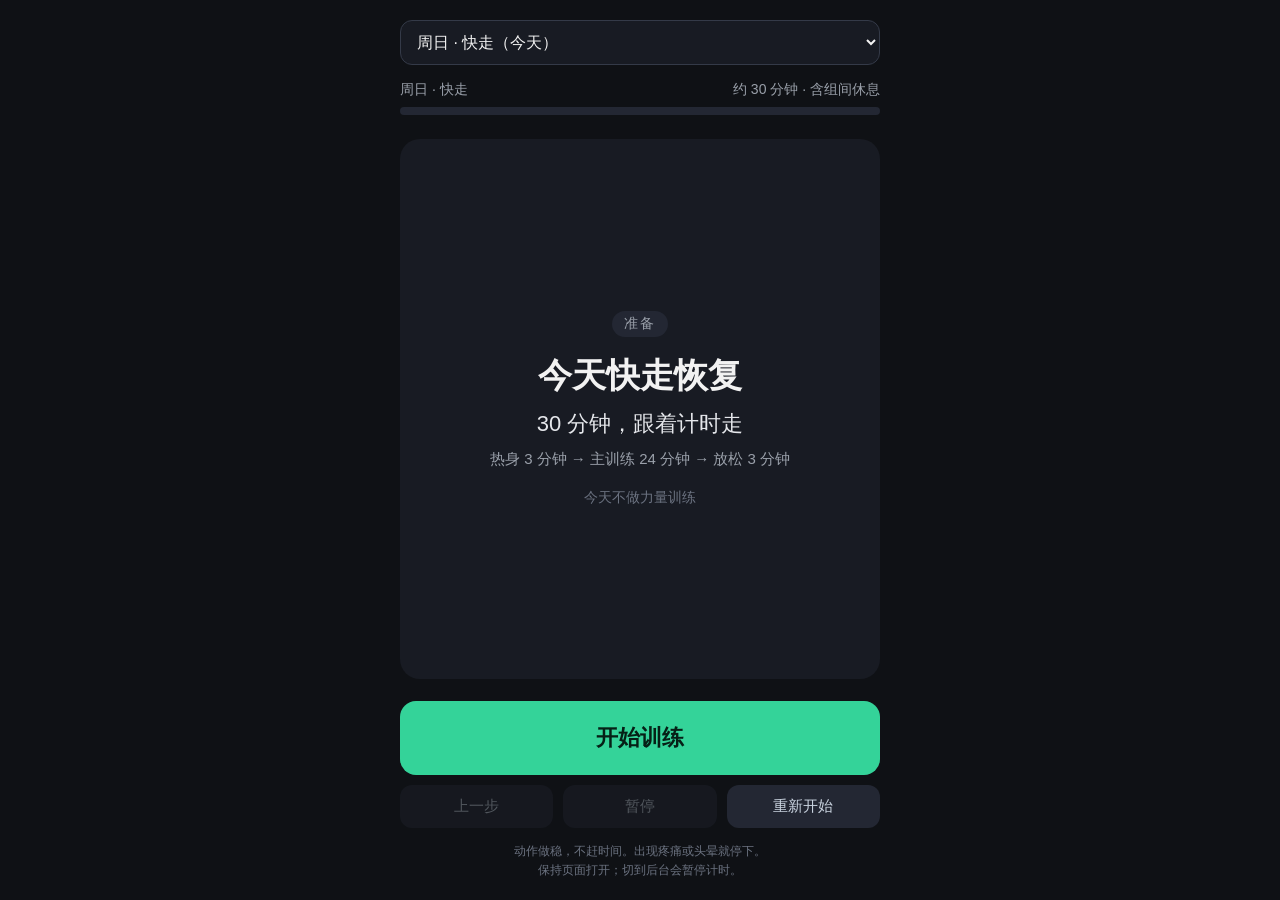
==== workout/index.html @ 6b4712bd "Add standalone chest-shoulder-back workout PWA" ====
<!DOCTYPE html>
<html lang="zh-CN">
<head>
<meta charset="UTF-8">
<meta name="viewport" content="width=device-width,initial-scale=1,viewport-fit=cover">
<meta name="theme-color" content="#0f1115">
<meta name="apple-mobile-web-app-capable" content="yes">
<meta name="apple-mobile-web-app-status-bar-style" content="black-translucent">
<meta name="apple-mobile-web-app-title" content="训练">
<link rel="manifest" href="./manifest.webmanifest">
<link rel="apple-touch-icon" href="./icons/apple-touch-icon.png">
<link rel="icon" type="image/png" href="./icons/icon-192.png">
<title>胸肩背 · 跟练</title>
<style>
*{box-sizing:border-box;margin:0;padding:0}
body{font-family:-apple-system,"PingFang SC","Microsoft YaHei",sans-serif;background:#0f1115;color:#f2f2f2;min-height:100vh;display:flex;flex-direction:column;align-items:center}
.wrap{width:100%;max-width:520px;padding:20px;display:flex;flex-direction:column;min-height:100vh}
.top{display:flex;justify-content:space-between;font-size:14px;color:#9aa0aa;margin-bottom:8px}
.bar{height:8px;background:#232733;border-radius:4px;overflow:hidden;margin-bottom:24px}
.bar i{display:block;height:100%;background:linear-gradient(90deg,#34d399,#22d3ee);width:0;transition:width .3s}
.card{flex:1;background:#181b23;border-radius:20px;padding:28px 22px;display:flex;flex-direction:column;align-items:center;text-align:center;justify-content:center}
.phase{font-size:14px;letter-spacing:2px;padding:4px 12px;border-radius:99px;background:#232733;color:#9aa0aa;margin-bottom:16px}
.phase.work{background:#064e3b;color:#6ee7b7}.phase.rest{background:#1e3a8a;color:#93c5fd}.phase.warm{background:#78350f;color:#fcd34d}
h1{font-size:34px;margin-bottom:10px}
.target{font-size:22px;color:#e5e7eb;margin-bottom:8px}
.tip{font-size:15px;color:#9aa0aa;line-height:1.6;max-width:380px}
.timer{font-size:88px;font-weight:700;font-variant-numeric:tabular-nums;margin:18px 0 6px}
.rest .timer{color:#93c5fd}
.next{margin-top:18px;font-size:14px;color:#6b7280}
.btn{margin-top:22px;width:100%;padding:22px;font-size:22px;font-weight:700;border:none;border-radius:16px;background:#34d399;color:#062016;cursor:pointer}
.btn:active{transform:scale(.98)}
.btn.blue{background:#60a5fa;color:#071a33}
.row{display:flex;gap:10px;margin-top:10px}
.small{flex:1;padding:12px;font-size:15px;border:none;border-radius:12px;background:#232733;color:#cbd5e1;cursor:pointer}
.hidden{display:none}
select{width:100%;padding:12px;background:#181b23;color:#f2f2f2;border:1px solid #343a48;border-radius:12px;font:inherit;margin-bottom:16px}button:focus-visible,select:focus-visible{outline:3px solid #60a5fa;outline-offset:3px}.tip{white-space:pre-line}.small:disabled{opacity:.35;cursor:default}.foot{font-size:12px;color:#6b7280;text-align:center;margin-top:14px;line-height:1.6}@media(max-height:740px){.wrap{padding:16px}.card{padding:20px 16px}.timer{font-size:70px;margin:12px 0}.btn{padding:17px;margin-top:16px}h1{font-size:28px}}
.wrap{min-height:100dvh;padding-top:max(20px,env(safe-area-inset-top));padding-bottom:max(20px,env(safe-area-inset-bottom))}body{min-height:100dvh}button,select{touch-action:manipulation}
</style>
</head>
<body>
<div class="wrap">
  <select id="day" aria-label="选择训练日"></select><div class="top"><span id="stepNo"></span><span id="total">约 30 分钟 · 含组间休息</span></div>
  <div class="bar"><i id="prog"></i></div>
  <div class="card" id="card">
    <div class="phase" id="phase">准备</div>
    <h1 id="name">今天练胸</h1>
    <div class="target" id="target">每个动作 3 组</div>
    <div class="tip" id="tip">做完一组点一下，自动休息 90 秒。</div>
    <div class="timer hidden" id="timer">0</div>
    <div class="next" id="next"></div>
  </div>
  <button class="btn" id="main">开始训练</button>
  <div class="row">
    <button class="small" id="back">上一步</button>
    <button class="small" id="pause">暂停</button>
    <button class="small" id="reset">重新开始</button>
  </div>
  <p class="foot">动作做稳，不赶时间。出现疼痛或头晕就停下。<br>保持页面打开；切到后台会暂停计时。</p>
</div>
<script>
const plans=[
{label:'周一 · 胸',name:'今天练胸',moves:[['器械推胸','10 次','背贴靠垫，肩膀放松，慢推慢放。'],['上斜器械推胸','10 次','把手对准上胸，不耸肩、不拱腰。'],['蝴蝶机夹胸','12 次','手肘微屈，夹拢后慢慢打开，不往后拉太深。'],['绳索三头下压','12 次','肘部贴近身体，伸肘下压，不前后甩动。']]},
{label:'周二 · 单车',name:'今天骑单车',type:'bike'},
{label:'周三 · 肩',name:'今天练肩',moves:[['器械肩推','10 次','背贴靠垫，向上推，不挺腰、不锁死手肘。'],['哑铃侧平举','12 次','用轻重量，抬到肩高以内，不耸肩、不甩动。'],['反向蝴蝶机','12 次','胸贴靠垫，向两侧打开，缓慢回放。'],['平板支撑','20–30 秒','收紧腹部、正常呼吸，塌腰就结束；自己数秒，结束后点完成。']]},
{label:'周四 · 快走',name:'今天快走恢复',type:'walk'},
{label:'周五 · 背',name:'今天练背',moves:[['高位下拉','10 次','拉向上胸，不拉到脖子后面，不后仰甩动。'],['胸托坐姿划船','10 次','胸贴靠垫，拉向上腹，慢慢回放。'],['绳索直臂下压','12 次','肘部保持微屈，压向大腿前方，不弯腰甩动。'],['哑铃弯举','12 次','肘部贴近身体，缓慢抬起、放下，不后仰。']]},
{label:'周六 · 单车',name:'今天骑单车',type:'bike'},
{label:'周日 · 快走',name:'今天快走恢复',type:'walk'}];
const $=id=>document.getElementById(id);
const today=({Mon:0,Tue:1,Wed:2,Thu:3,Fri:4,Sat:5,Sun:6})[new Intl.DateTimeFormat('en-US',{timeZone:'Asia/Shanghai',weekday:'short'}).format(new Date())];
$('day').innerHTML=plans.map((p,j)=>`<option value="${j}">${p.label}${j===today?'（今天）':''}</option>`).join('');$('day').value=today;
let day=today,S=[],i=-1,left=0,interval=null,paused=false,deadline=0,ac=null,wake=null,remaining=0;
const fmt=n=>`${Math.floor(n/60)}:${String(n%60).padStart(2,'0')}`;
function beep(){try{if(!ac)return;const o=ac.createOscillator(),g=ac.createGain();o.connect(g);g.connect(ac.destination);o.frequency.value=880;g.gain.setValueAtTime(.1,ac.currentTime);g.gain.exponentialRampToValueAtTime(.001,ac.currentTime+.3);o.start();o.stop(ac.currentTime+.3);}catch(e){}}
function stop(){clearInterval(interval);interval=null;}
function setTimer(){deadline=Date.now()+left*1000;interval=setInterval(()=>{if(paused)return;left=Math.max(0,Math.ceil((deadline-Date.now())/1000));$('timer').textContent=fmt(left);if(left===0){stop();beep();go();}},200);}
function make(){const p=plans[day];S=[];if(p.moves){
S.push({t:'warm',name:'跑步机快走',sec:180,tip:'平路快走，呼吸稍微加深；最后减速，停稳再下机。'});
S.push({t:'warm',name:p.moves[0][0]+' · 热身',sec:60,tip:'用很轻的重量做 6 次，剩余时间休息。'});
p.moves.forEach((m,j)=>{for(let set=1;set<=3;set++){S.push({t:'work',name:m[0],target:`第 ${set}/3 组 · ${m[1]}`,tip:m[2]});if(set<3)S.push({t:'rest',name:'组间休息',sec:90,tip:'放松呼吸，下一组还是这个动作。'});}if(j<p.moves.length-1)S.push({t:'rest',name:'换下一个动作',sec:60,tip:'调好器械，负重动作先用轻重量试 5 次；来不及就暂停。'});});
S.push({t:'warm',name:'慢走放松',sec:120,tip:'慢慢走，恢复呼吸。',cool:true});
}else{const bike=p.type==='bike';S.push({t:'warm',name:bike?'单车热身':'轻松走起来',sec:180,tip:bike?'低阻力，轻松踩。':'先慢慢走，不着急。'});for(let j=0;j<4;j++)S.push({t:'aerobic',name:bike?'稳定骑行':'舒适快走',sec:360,target:`第 ${j+1}/4 段`,tip:'呼吸加深，但还能说完整句话。今天不冲刺。'});S.push({t:'warm',name:bike?'单车放松':'慢走放松',sec:180,tip:'逐渐放慢，恢复呼吸。',cool:true});}}
function intro(){stop();paused=false;i=-1;left=0;release();make();$('day').disabled=false;$('stepNo').textContent=plans[day].label;$('prog').style.width='0%';$('phase').className='phase';$('phase').textContent='准备';$('card').className='card';$('name').textContent=plans[day].name;$('target').textContent=plans[day].moves?'每个动作 3 组':'30 分钟，跟着计时走';$('tip').textContent=plans[day].moves?plans[day].moves.map((m,j)=>`${j+1}. ${m[0]} · ${m[1]}`).join('\n'):'热身 3 分钟 → 主训练 24 分钟 → 放松 3 分钟';$('timer').classList.add('hidden');$('next').textContent=plans[day].moves?'做完一组点一下 → 自动休息 90 秒':'今天不做力量训练';$('main').textContent='开始训练';$('main').className='btn';$('main').onclick=start;$('pause').textContent='暂停';$('pause').disabled=true;$('back').disabled=true;}
function show(){stop();paused=false;const s=S[i];if(!s){done();return;}$('pause').textContent='暂停';$('pause').disabled=!s.sec;$('back').disabled=i<=0;$('day').disabled=true;$('stepNo').textContent=`第 ${i+1} / ${S.length} 步`;$('prog').style.width=(i/S.length*100)+'%';$('card').className='card '+(s.t==='rest'?'rest':'');$('phase').className='phase '+s.t;$('phase').textContent=s.t==='work'?'训练':s.t==='rest'?'休息':s.t==='aerobic'?'有氧':s.cool?'放松':'热身';$('name').textContent=s.name;$('target').textContent=s.target||'';$('tip').textContent=s.tip;const next=S[i+1];$('next').textContent=next?'下一步：'+next.name+(next.target?' · '+next.target:''):'最后一步';$('main').className='btn'+(s.sec?' blue':'');$('main').textContent=s.t==='rest'?'休息好了，继续':s.sec?'下一步':'✓ 完成这组';$('main').onclick=go;if(s.sec){left=s.sec;$('timer').classList.remove('hidden');$('timer').textContent=fmt(left);setTimer();}else{$('timer').classList.add('hidden');}}
function go(){i++;show();}
async function lock(){try{wake=await navigator.wakeLock?.request('screen');}catch(e){}}
function release(){if(wake)wake.release().catch(()=>{});wake=null;}
function start(){try{ac=ac||new(window.AudioContext||window.webkitAudioContext)();ac.resume();}catch(e){}lock();go();}
function pause(){if(!S[i]?.sec||i>=S.length||i<0)return;if(paused){paused=false;deadline=Date.now()+left*1000;lock();}else{left=Math.max(0,Math.ceil((deadline-Date.now())/1000));paused=true;release();}$('pause').textContent=paused?'继续':'暂停';$('main').disabled=paused;}
function done(){stop();release();$('day').disabled=false;$('prog').style.width='100%';$('stepNo').textContent='完成';$('phase').className='phase work';$('phase').textContent='完成';$('name').textContent='今天练完了！';$('target').textContent='';$('tip').textContent='喝点水，好好休息。';$('timer').classList.add('hidden');$('next').textContent='';$('main').textContent='回到计划';$('main').className='btn';$('main').onclick=intro;$('pause').disabled=true;$('back').disabled=true;}
$('pause').onclick=pause;$('back').onclick=()=>{if(i>0){$('main').disabled=false;i--;show();}};$('reset').onclick=()=>{$('main').disabled=false;intro();};$('day').onchange=()=>{day=Number($('day').value);intro();};document.addEventListener('visibilitychange',()=>{if(document.hidden&&interval&&!paused)pause();});intro();
</script><script>if('serviceWorker' in navigator){window.addEventListener('load',()=>navigator.serviceWorker.register('./sw.js',{scope:'./',updateViaCache:'none'}).catch(()=>{}));}</script>
</body></html>
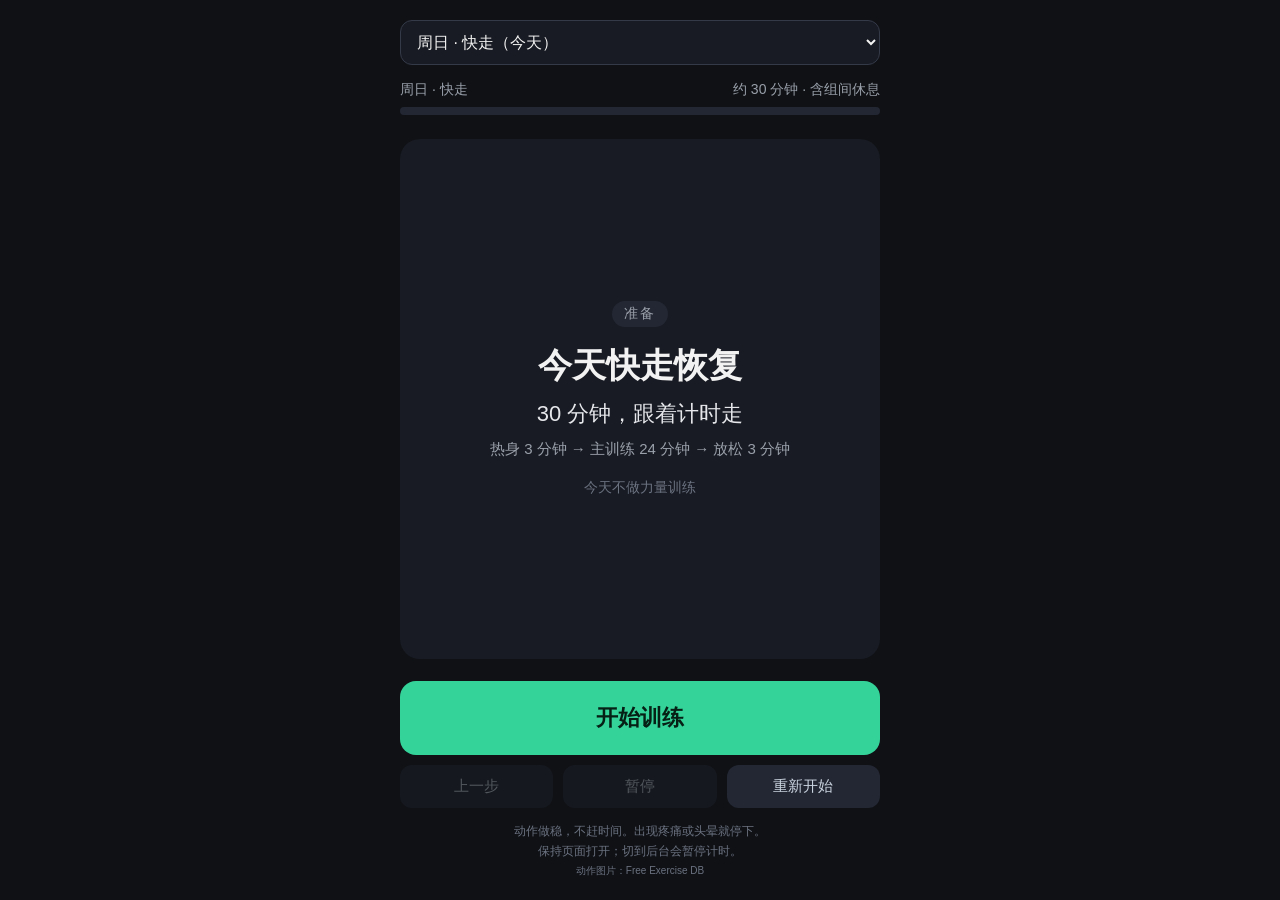
==== commit 4719e304: "Add exercise reference photos with zoom and offline caching" ====
--- a/workout/index.html
+++ b/workout/index.html
@@ -35,6 +35,7 @@
 .hidden{display:none}
 select{width:100%;padding:12px;background:#181b23;color:#f2f2f2;border:1px solid #343a48;border-radius:12px;font:inherit;margin-bottom:16px}button:focus-visible,select:focus-visible{outline:3px solid #60a5fa;outline-offset:3px}.tip{white-space:pre-line}.small:disabled{opacity:.35;cursor:default}.foot{font-size:12px;color:#6b7280;text-align:center;margin-top:14px;line-height:1.6}@media(max-height:740px){.wrap{padding:16px}.card{padding:20px 16px}.timer{font-size:70px;margin:12px 0}.btn{padding:17px;margin-top:16px}h1{font-size:28px}}
 .wrap{min-height:100dvh;padding-top:max(20px,env(safe-area-inset-top));padding-bottom:max(20px,env(safe-area-inset-bottom))}body{min-height:100dvh}button,select{touch-action:manipulation}
+.pose{width:100%;margin:14px 0 10px;cursor:zoom-in}.pose-grid{display:grid;grid-template-columns:1fr 1fr;gap:6px}.pose-grid.single{grid-template-columns:1fr}.pose figure{margin:0;background:#fff;border-radius:10px;overflow:hidden}.pose img{display:block;width:100%;height:140px;object-fit:contain;background:#fff}.pose .single img{height:190px}.pose figcaption{font-size:12px;color:#475569;background:#edf2f7;padding:5px}.pose-hint{font-size:11px;color:#9aa0aa;margin-top:5px}.source{font-size:10px;color:#6b7280;text-decoration:none}dialog{background:#181b23;color:#f2f2f2;border:1px solid #343a48;border-radius:18px;width:min(94vw,720px);max-height:90dvh;margin:auto;padding:16px;overflow:auto}dialog::backdrop{background:#000b}.close-pose{position:sticky;top:0;display:block;margin:0 0 12px auto;padding:10px 20px;border:0;border-radius:10px;background:#34d399;color:#062016;font-weight:700;cursor:pointer}.pose-large img{display:block;width:100%;height:auto;background:#fff;border-radius:10px}.pose-large p{font-size:14px;margin:10px 0 6px}.card:has(.pose:not(.hidden)){justify-content:flex-start;padding:20px 16px}.card:has(.pose:not(.hidden)) .phase{margin-bottom:10px}.card:has(.pose:not(.hidden)) h1{font-size:28px}.card:has(.pose:not(.hidden)) .target{font-size:20px}.card:has(.pose:not(.hidden)) .next{margin-top:12px}@media(max-height:740px){.pose img{height:115px}.pose .single img{height:145px}.pose{margin:10px 0}.card:has(.pose:not(.hidden)){padding:16px 12px}}
 </style>
 </head>
 <body>
@@ -45,6 +46,7 @@
     <div class="phase" id="phase">准备</div>
     <h1 id="name">今天练胸</h1>
     <div class="target" id="target">每个动作 3 组</div>
+    <div class="pose hidden" id="pose" role="button" tabindex="0" aria-label="放大动作参考图"><div class="pose-grid" id="poseGrid"></div><p class="pose-hint">点击图片放大 · 器械外观可能不同</p></div>
     <div class="tip" id="tip">做完一组点一下，自动休息 90 秒。</div>
     <div class="timer hidden" id="timer">0</div>
     <div class="next" id="next"></div>
@@ -55,9 +57,11 @@
     <button class="small" id="pause">暂停</button>
     <button class="small" id="reset">重新开始</button>
   </div>
-  <p class="foot">动作做稳，不赶时间。出现疼痛或头晕就停下。<br>保持页面打开；切到后台会暂停计时。</p>
+  <p class="foot">动作做稳，不赶时间。出现疼痛或头晕就停下。<br>保持页面打开；切到后台会暂停计时。<br><a class="source" href="https://github.com/yuhonas/free-exercise-db" target="_blank" rel="noopener">动作图片：Free Exercise DB</a></p>
 </div>
+<dialog id="poseDialog" aria-label="动作参考大图"><button class="close-pose" id="closePose">关闭大图</button><div class="pose-large" id="poseLarge"></div></dialog>
 <script>
+const poseImages={"器械推胸": ["./images/Machine_Bench_Press-0.webp", "./images/Machine_Bench_Press-1.webp"], "上斜器械推胸": ["./images/Leverage_Incline_Chest_Press-0.webp", "./images/Leverage_Incline_Chest_Press-1.webp"], "蝴蝶机夹胸": ["./images/Butterfly-0.webp", "./images/Butterfly-1.webp"], "绳索三头下压": ["./images/Triceps_Pushdown_-_Rope_Attachment-0.webp", "./images/Triceps_Pushdown_-_Rope_Attachment-1.webp"], "器械肩推": ["./images/Leverage_Shoulder_Press-0.webp", "./images/Leverage_Shoulder_Press-1.webp"], "哑铃侧平举": ["./images/Side_Lateral_Raise-0.webp", "./images/Side_Lateral_Raise-1.webp"], "反向蝴蝶机": ["./images/Reverse_Machine_Flyes-0.webp", "./images/Reverse_Machine_Flyes-1.webp"], "平板支撑": ["./images/Plank-0.webp"], "高位下拉": ["./images/Wide-Grip_Lat_Pulldown-0.webp", "./images/Wide-Grip_Lat_Pulldown-1.webp"], "胸托坐姿划船": ["./images/Leverage_Iso_Row-0.webp", "./images/Leverage_Iso_Row-1.webp"], "绳索直臂下压": ["./images/Straight-Arm_Pulldown-0.webp", "./images/Straight-Arm_Pulldown-1.webp"], "哑铃弯举": ["./images/Dumbbell_Bicep_Curl-0.webp", "./images/Dumbbell_Bicep_Curl-1.webp"]};
 const plans=[
 {label:'周一 · 胸',name:'今天练胸',moves:[['器械推胸','10 次','背贴靠垫，肩膀放松，慢推慢放。'],['上斜器械推胸','10 次','把手对准上胸，不耸肩、不拱腰。'],['蝴蝶机夹胸','12 次','手肘微屈，夹拢后慢慢打开，不往后拉太深。'],['绳索三头下压','12 次','肘部贴近身体，伸肘下压，不前后甩动。']]},
 {label:'周二 · 单车',name:'今天骑单车',type:'bike'},
@@ -80,14 +84,17 @@
 p.moves.forEach((m,j)=>{for(let set=1;set<=3;set++){S.push({t:'work',name:m[0],target:`第 ${set}/3 组 · ${m[1]}`,tip:m[2]});if(set<3)S.push({t:'rest',name:'组间休息',sec:90,tip:'放松呼吸，下一组还是这个动作。'});}if(j<p.moves.length-1)S.push({t:'rest',name:'换下一个动作',sec:60,tip:'调好器械，负重动作先用轻重量试 5 次；来不及就暂停。'});});
 S.push({t:'warm',name:'慢走放松',sec:120,tip:'慢慢走，恢复呼吸。',cool:true});
 }else{const bike=p.type==='bike';S.push({t:'warm',name:bike?'单车热身':'轻松走起来',sec:180,tip:bike?'低阻力，轻松踩。':'先慢慢走，不着急。'});for(let j=0;j<4;j++)S.push({t:'aerobic',name:bike?'稳定骑行':'舒适快走',sec:360,target:`第 ${j+1}/4 段`,tip:'呼吸加深，但还能说完整句话。今天不冲刺。'});S.push({t:'warm',name:bike?'单车放松':'慢走放松',sec:180,tip:'逐渐放慢，恢复呼吸。',cool:true});}}
-function intro(){stop();paused=false;i=-1;left=0;release();make();$('day').disabled=false;$('stepNo').textContent=plans[day].label;$('prog').style.width='0%';$('phase').className='phase';$('phase').textContent='准备';$('card').className='card';$('name').textContent=plans[day].name;$('target').textContent=plans[day].moves?'每个动作 3 组':'30 分钟，跟着计时走';$('tip').textContent=plans[day].moves?plans[day].moves.map((m,j)=>`${j+1}. ${m[0]} · ${m[1]}`).join('\n'):'热身 3 分钟 → 主训练 24 分钟 → 放松 3 分钟';$('timer').classList.add('hidden');$('next').textContent=plans[day].moves?'做完一组点一下 → 自动休息 90 秒':'今天不做力量训练';$('main').textContent='开始训练';$('main').className='btn';$('main').onclick=start;$('pause').textContent='暂停';$('pause').disabled=true;$('back').disabled=true;}
-function show(){stop();paused=false;const s=S[i];if(!s){done();return;}$('pause').textContent='暂停';$('pause').disabled=!s.sec;$('back').disabled=i<=0;$('day').disabled=true;$('stepNo').textContent=`第 ${i+1} / ${S.length} 步`;$('prog').style.width=(i/S.length*100)+'%';$('card').className='card '+(s.t==='rest'?'rest':'');$('phase').className='phase '+s.t;$('phase').textContent=s.t==='work'?'训练':s.t==='rest'?'休息':s.t==='aerobic'?'有氧':s.cool?'放松':'热身';$('name').textContent=s.name;$('target').textContent=s.target||'';$('tip').textContent=s.tip;const next=S[i+1];$('next').textContent=next?'下一步：'+next.name+(next.target?' · '+next.target:''):'最后一步';$('main').className='btn'+(s.sec?' blue':'');$('main').textContent=s.t==='rest'?'休息好了，继续':s.sec?'下一步':'✓ 完成这组';$('main').onclick=go;if(s.sec){left=s.sec;$('timer').classList.remove('hidden');$('timer').textContent=fmt(left);setTimer();}else{$('timer').classList.add('hidden');}}
+function intro(){hidePose();stop();paused=false;i=-1;left=0;release();make();$('day').disabled=false;$('stepNo').textContent=plans[day].label;$('prog').style.width='0%';$('phase').className='phase';$('phase').textContent='准备';$('card').className='card';$('name').textContent=plans[day].name;$('target').textContent=plans[day].moves?'每个动作 3 组':'30 分钟，跟着计时走';$('tip').textContent=plans[day].moves?plans[day].moves.map((m,j)=>`${j+1}. ${m[0]} · ${m[1]}`).join('\n'):'热身 3 分钟 → 主训练 24 分钟 → 放松 3 分钟';$('timer').classList.add('hidden');$('next').textContent=plans[day].moves?'做完一组点一下 → 自动休息 90 秒':'今天不做力量训练';$('main').textContent='开始训练';$('main').className='btn';$('main').onclick=start;$('pause').textContent='暂停';$('pause').disabled=true;$('back').disabled=true;}
+function show(){stop();paused=false;const s=S[i];if(!s){done();return;}$('pause').textContent='暂停';$('pause').disabled=!s.sec;$('back').disabled=i<=0;$('day').disabled=true;$('stepNo').textContent=`第 ${i+1} / ${S.length} 步`;$('prog').style.width=(i/S.length*100)+'%';$('card').className='card '+(s.t==='rest'?'rest':'');$('phase').className='phase '+s.t;$('phase').textContent=s.t==='work'?'训练':s.t==='rest'?'休息':s.t==='aerobic'?'有氧':s.cool?'放松':'热身';$('name').textContent=s.name;showPose(s.t==='work'?s.name:null);$('target').textContent=s.target||'';$('tip').textContent=s.tip;const next=S[i+1];$('next').textContent=next?'下一步：'+next.name+(next.target?' · '+next.target:''):'最后一步';$('main').className='btn'+(s.sec?' blue':'');$('main').textContent=s.t==='rest'?'休息好了，继续':s.sec?'下一步':'✓ 完成这组';$('main').onclick=go;if(s.sec){left=s.sec;$('timer').classList.remove('hidden');$('timer').textContent=fmt(left);setTimer();}else{$('timer').classList.add('hidden');}}
 function go(){i++;show();}
 async function lock(){try{wake=await navigator.wakeLock?.request('screen');}catch(e){}}
 function release(){if(wake)wake.release().catch(()=>{});wake=null;}
 function start(){try{ac=ac||new(window.AudioContext||window.webkitAudioContext)();ac.resume();}catch(e){}lock();go();}
 function pause(){if(!S[i]?.sec||i>=S.length||i<0)return;if(paused){paused=false;deadline=Date.now()+left*1000;lock();}else{left=Math.max(0,Math.ceil((deadline-Date.now())/1000));paused=true;release();}$('pause').textContent=paused?'继续':'暂停';$('main').disabled=paused;}
-function done(){stop();release();$('day').disabled=false;$('prog').style.width='100%';$('stepNo').textContent='完成';$('phase').className='phase work';$('phase').textContent='完成';$('name').textContent='今天练完了！';$('target').textContent='';$('tip').textContent='喝点水，好好休息。';$('timer').classList.add('hidden');$('next').textContent='';$('main').textContent='回到计划';$('main').className='btn';$('main').onclick=intro;$('pause').disabled=true;$('back').disabled=true;}
+function done(){hidePose();stop();release();$('day').disabled=false;$('prog').style.width='100%';$('stepNo').textContent='完成';$('phase').className='phase work';$('phase').textContent='完成';$('name').textContent='今天练完了！';$('target').textContent='';$('tip').textContent='喝点水，好好休息。';$('timer').classList.add('hidden');$('next').textContent='';$('main').textContent='回到计划';$('main').className='btn';$('main').onclick=intro;$('pause').disabled=true;$('back').disabled=true;}
+function hidePose(){$('pose').classList.add('hidden');$('poseGrid').innerHTML='';$('poseLarge').innerHTML='';if($('poseDialog').open)$('poseDialog').close();}
+function showPose(name){const images=poseImages[name];if(!images){hidePose();return;}$('pose').classList.remove('hidden');$('poseGrid').className='pose-grid'+(images.length===1?' single':'');$('poseGrid').innerHTML=images.map((src,k)=>`<figure><img src="${src}" alt="${name}：${images.length===1?'保持姿势':k===0?'起始姿势':'发力后的姿势'}" decoding="async"><figcaption>${images.length===1?'保持姿势':k===0?'① 起始':'② 发力'}</figcaption></figure>`).join('');$('poseLarge').innerHTML=images.map((src,k)=>`<p>${name} · ${images.length===1?'保持姿势':k===0?'① 起始':'② 发力'}</p><img src="${src}" alt="${name}动作参考">`).join('');}
+$('pose').onclick=()=>{if(!$('pose').classList.contains('hidden'))$('poseDialog').showModal();};$('pose').onkeydown=e=>{if(e.key==='Enter'||e.key===' '){e.preventDefault();$('pose').click();}};$('closePose').onclick=()=>$('poseDialog').close();
 $('pause').onclick=pause;$('back').onclick=()=>{if(i>0){$('main').disabled=false;i--;show();}};$('reset').onclick=()=>{$('main').disabled=false;intro();};$('day').onchange=()=>{day=Number($('day').value);intro();};document.addEventListener('visibilitychange',()=>{if(document.hidden&&interval&&!paused)pause();});intro();
 </script><script>if('serviceWorker' in navigator){window.addEventListener('load',()=>navigator.serviceWorker.register('./sw.js',{scope:'./',updateViaCache:'none'}).catch(()=>{}));}</script>
-</body></html>+</body></html>
